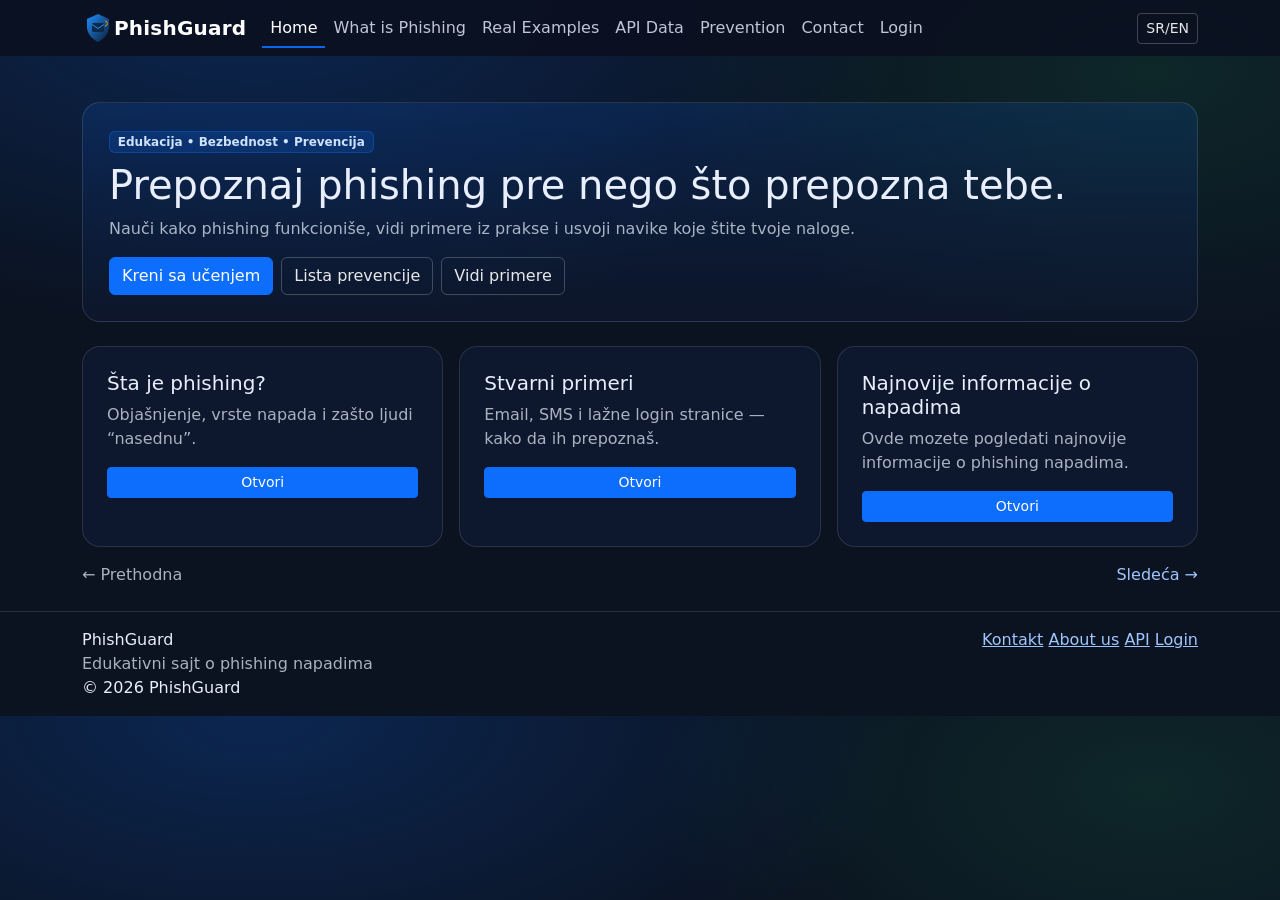
==== index.html @ 074063c1 "first commit" ====
<!doctype html>
<html lang="sr">
    <head>
        <meta charset="utf-8" />
        <meta name="viewport" content="width=device-width, initial-scale=1" />
        <title>PhishGuard</title>
        <link
            href="https://cdn.jsdelivr.net/npm/bootstrap@5.3.3/dist/css/bootstrap.min.css"
            rel="stylesheet"
        />
        <link href="styles.css" rel="stylesheet" />
    </head>
    <body>
        <nav class="navbar navbar-expand-lg navbar-dark fixed-top">
            <div class="container">
                <img
                    src="/assets/phishguard_icon.svg"
                    alt="PhishGuard logo"
                    width="32"
                />
                <a class="navbar-brand" href="index.html"> PhishGuard</a>
                <button
                    class="navbar-toggler"
                    type="button"
                    data-bs-toggle="collapse"
                    data-bs-target="#navMain"
                >
                    <span class="navbar-toggler-icon"></span>
                </button>

                <div class="collapse navbar-collapse" id="navMain">
                    <ul class="navbar-nav me-auto mb-2 mb-lg-0">
                        <li class="nav-item">
                            <a class="nav-link active" href="index.html"
                                >Home</a
                            >
                        </li>
                        <li class="nav-item">
                            <a class="nav-link" href="what-is-phishing.html"
                                >What is Phishing</a
                            >
                        </li>
                        <li class="nav-item">
                            <a class="nav-link" href="real-examples.html"
                                >Real Examples</a
                            >
                        </li>
                        <li class="nav-item">
                            <a class="nav-link" href="api-data.html"
                                >API Data</a
                            >
                        </li>
                        <li class="nav-item">
                            <a class="nav-link" href="prevention.html"
                                >Prevention</a
                            >
                        </li>
                        <li class="nav-item">
                            <a class="nav-link" href="contact.html">Contact</a>
                        </li>
                        <li class="nav-item">
                            <a class="nav-link" href="login.html">Login</a>
                        </li>
                    </ul>

                    <button
                        class="btn btn-outline-light btn-sm"
                        type="button"
                        id="translateBtn"
                        aria-label="Prevedi sadržaj"
                        title="Prevedi (SR/EN)"
                    >
                        SR/EN
                    </button>
                    <div id="google_translate_element"></div>
                </div>
            </div>
        </nav>

        <main class="container py-4">
            <div class="hero mb-4">
                <span class="badge badge-soft mb-2"
                    >Edukacija • Bezbednost • Prevencija</span
                >
                <h1 class="display-6 mb-2" data-i18n="home.title">
                    Prepoznaj phishing pre nego što prepozna tebe.
                </h1>
                <p class="text-muted mb-3" data-i18n="home.lead">
                    Nauči kako phishing funkcioniše, vidi primere iz prakse i
                    usvoji navike koje štite tvoje naloge.
                </p>
                <div class="d-flex flex-wrap gap-2">
                    <a class="btn btn-primary" href="what-is-phishing.html"
                        >Kreni sa učenjem</a
                    >
                    <a class="btn btn-outline-light" href="prevention.html"
                        >Lista prevencije</a
                    >
                    <a class="btn btn-outline-light" href="real-examples.html"
                        >Vidi primere</a
                    >
                </div>
            </div>

            <div class="row g-3">
                <div class="col-md-4">
                    <div class="card p-4 h-100">
                        <h5>Šta je phishing?</h5>
                        <p class="text-muted">
                            Objašnjenje, vrste napada i zašto ljudi “nasednu”.
                        </p>
                        <a
                            class="btn btn-sm btn-primary"
                            href="what-is-phishing.html"
                            >Otvori</a
                        >
                    </div>
                </div>
                <div class="col-md-4">
                    <div class="card p-4 h-100">
                        <h5>Stvarni primeri</h5>
                        <p class="text-muted">
                            Email, SMS i lažne login stranice — kako da ih
                            prepoznaš.
                        </p>
                        <a
                            class="btn btn-sm btn-primary"
                            href="real-examples.html"
                            >Otvori</a
                        >
                    </div>
                </div>
                <div class="col-md-4">
                    <div class="card p-4 h-100">
                        <h5>Najnovije informacije o napadima</h5>
                        <p class="text-muted">
                            Ovde mozete pogledati najnovije informacije o
                            phishing napadima.
                        </p>
                        <a class="btn btn-sm btn-primary" href="api-data.html"
                            >Otvori</a
                        >
                    </div>
                </div>
            </div>

            <div class="d-flex justify-content-between mt-3">
                <span class="text-muted">← Prethodna</span>
                <a class="text-decoration-none" href="what-is-phishing.html"
                    >Sledeća →</a
                >
            </div>
        </main>

        <footer class="site-footer">
            <div
                class="container d-flex flex-column flex-md-row justify-content-between align-items-start gap-2"
            >
                <div>
                    <div class="footer-brand">PhishGuard</div>
                    <div class="text-muted">
                        Edukativni sajt o phishing napadima
                    </div>
                </div>

                <div class="footer-links">
                    <a href="contact.html">Kontakt</a>
                    <a href="prevention.html">About us</a>
                    <a href="api-data.html">API</a>
                    <a href="login.html">Login</a>
                </div>
            </div>

            <div class="container footer-bottom">© 2026 PhishGuard</div>
        </footer>
    </body>
    <script src="//translate.google.com/translate_a/element.js?cb=googleTranslateElementInit"></script>
    <script src="scripts/api-data.js"></script>
</html>
---- styles.css ----
:root {
    --brand: #0d6efd;
    --bg: #0b1220;
    --card: #0f1a33;
    --text: #e8eefc;
    --muted: rgba(232, 238, 252, 0.72);
    --border: rgba(255, 255, 255, 0.12);
}

body {
    height: 100%;
}

body {
    padding-top: 78px;
    background:
        radial-gradient(
            1200px 600px at 20% 0%,
            rgba(13, 110, 253, 0.22),
            transparent 55%
        ),
        radial-gradient(
            900px 500px at 90% 10%,
            rgba(25, 135, 84, 0.18),
            transparent 55%
        ),
        var(--bg);
    color: var(--text);
}

a {
    color: #9ec5fe;
}
a:hover {
    color: #cfe2ff;
}

.navbar {
    backdrop-filter: none;
    background: rgba(10, 16, 32, 0.9) !important;
}

.navbar-brand {
    font-weight: 700;
    letter-spacing: 0.2px;
}

.nav-link {
    color: rgba(232, 238, 252, 0.82) !important;
}
.nav-link:hover {
    color: var(--text) !important;
}

.nav-link.active {
    color: #ffffff !important;
    border-bottom: 2px solid rgba(13, 110, 253, 0.9);
    padding-bottom: 0.35rem;
}

.hero {
    border: 1px solid var(--border);
    background: linear-gradient(
        180deg,
        rgba(13, 110, 253, 0.14),
        rgba(15, 26, 51, 0.55)
    );
    border-radius: 18px;
    padding: 26px;
}

.card {
    background: rgba(15, 26, 51, 0.72);
    border: 1px solid var(--border);
    color: var(--text);
    border-radius: 18px;
}

.badge-soft {
    background: rgba(13, 110, 253, 0.18);
    border: 1px solid rgba(13, 110, 253, 0.35);
    color: #cfe2ff;
}

.text-muted {
    color: var(--muted) !important;
}

.btn-outline-light {
    border-color: rgba(255, 255, 255, 0.22);
    color: rgba(255, 255, 255, 0.9);
}
.btn-outline-light:hover {
    border-color: rgba(255, 255, 255, 0.35);
}

.site-footer {
    border-top: 1px solid var(--border);
    background: transparent;
    padding: 16px 0;
    margin-top: 0;
}

*/ .lang-toggle input {
    position: absolute;
    opacity: 0;
    pointer-events: none;
}

.lang-toggle .btn {
    padding: 0.35rem 0.6rem;
    border-radius: 999px;
    font-weight: 600;
}

.lang-toggle .btn + .btn {
    margin-left: 0.35rem;
}

/* da se maknw dugme */
#lang-en:checked ~ .page .sr {
    display: none;
}
#lang-sr:checked ~ .page .en {
    display: none;
}

/* da vidimo koji jezik koristimo */
#lang-en:checked ~ .page .btn-lang-en {
    background: rgba(13, 110, 253, 0.25);
    border-color: rgba(13, 110, 253, 0.45);
}
#lang-sr:checked ~ .page .btn-lang-sr {
    background: rgba(13, 110, 253, 0.25);
    border-color: rgba(13, 110, 253, 0.45);
}

/* form*/
.form-control,
.form-select {
    background: rgba(255, 255, 255, 0.06);
    border: 1px solid rgba(255, 255, 255, 0.16);
    color: var(--text);
}
.form-control:focus,
.form-select:focus {
    background: rgba(255, 255, 255, 0.08);
    border-color: rgba(13, 110, 253, 0.55);
    box-shadow: 0 0 0 0.25rem rgba(13, 110, 253, 0.2);
    color: var(--text);
}
.form-control::placeholder {
    color: rgba(232, 238, 252, 0.55);
}
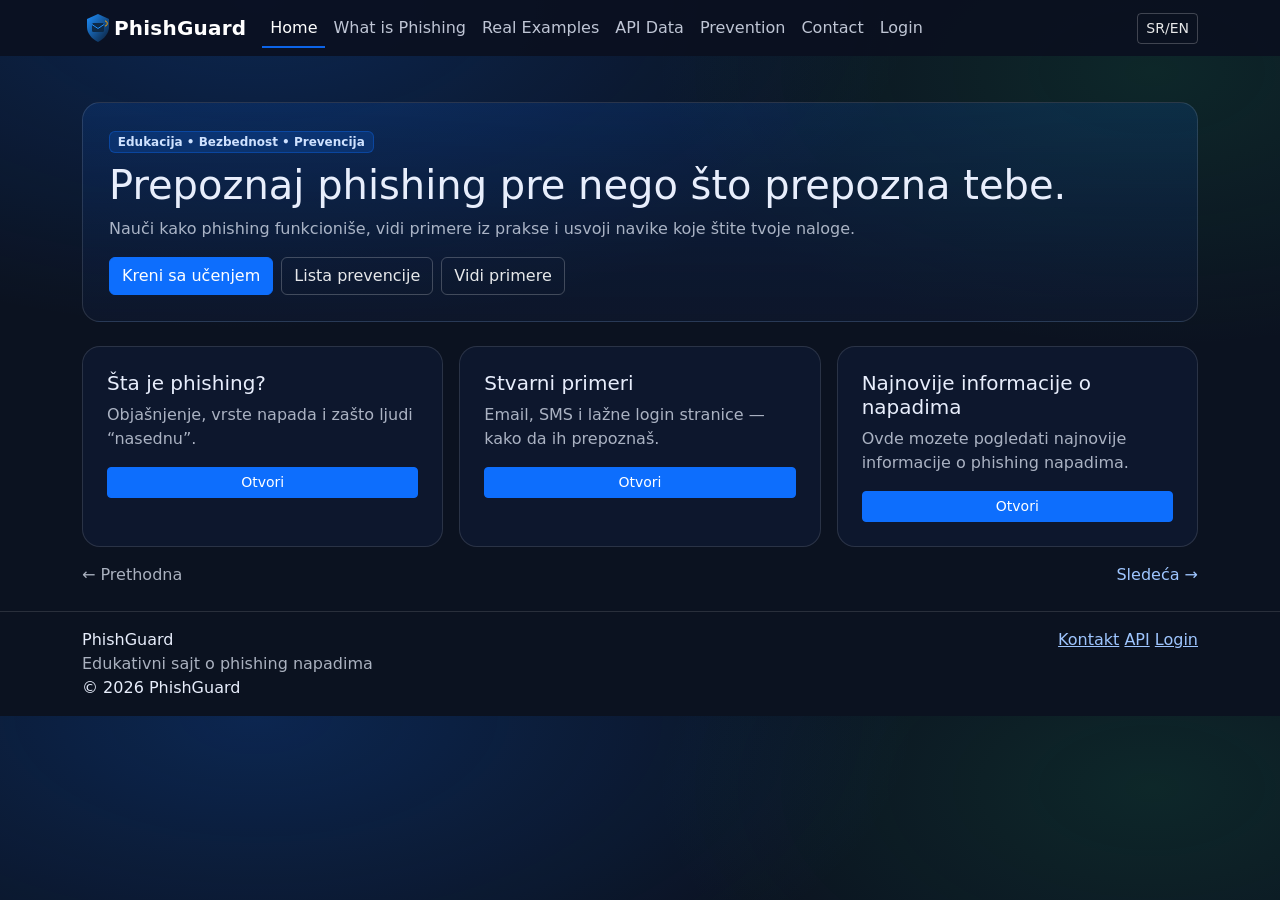
==== commit 45cab5f5: "vercel" ====
--- a/index.html
+++ b/index.html
@@ -8,7 +8,7 @@
             href="https://cdn.jsdelivr.net/npm/bootstrap@5.3.3/dist/css/bootstrap.min.css"
             rel="stylesheet"
         />
-        <link href="styles.css" rel="stylesheet" />
+        <link href="/assets/styles.css" rel="stylesheet" />
     </head>
     <body>
         <nav class="navbar navbar-expand-lg navbar-dark fixed-top">
@@ -31,35 +31,60 @@
                 <div class="collapse navbar-collapse" id="navMain">
                     <ul class="navbar-nav me-auto mb-2 mb-lg-0">
                         <li class="nav-item">
-                            <a class="nav-link active" href="index.html"
+                            <a
+                                class="nav-link active"
+                                href="index.html "
+                                data-i18n="nav.home"
                                 >Home</a
                             >
                         </li>
                         <li class="nav-item">
-                            <a class="nav-link" href="what-is-phishing.html"
+                            <a
+                                class="nav-link"
+                                href="what-is-phishing.html"
+                                data-i18n="nav.whatIs"
                                 >What is Phishing</a
                             >
                         </li>
                         <li class="nav-item">
-                            <a class="nav-link" href="real-examples.html"
+                            <a
+                                class="nav-link"
+                                href="real-examples.html"
+                                data-i18n="nav.examples"
                                 >Real Examples</a
                             >
                         </li>
                         <li class="nav-item">
-                            <a class="nav-link" href="api-data.html"
+                            <a
+                                class="nav-link"
+                                href="api-data.html"
+                                data-i18n="nav.api"
                                 >API Data</a
                             >
                         </li>
                         <li class="nav-item">
-                            <a class="nav-link" href="prevention.html"
+                            <a
+                                class="nav-link"
+                                href="prevention.html"
+                                data-i18n="nav.prevention"
                                 >Prevention</a
                             >
                         </li>
                         <li class="nav-item">
-                            <a class="nav-link" href="contact.html">Contact</a>
-                        </li>
-                        <li class="nav-item">
-                            <a class="nav-link" href="login.html">Login</a>
+                            <a
+                                class="nav-link"
+                                href="contact.html"
+                                data-i18n="nav.contact"
+                                >Contact</a
+                            >
+                        </li>
+                        <li class="nav-item">
+                            <a
+                                class="nav-link"
+                                href="login.html"
+                                data-i18n="nav.login"
+                                >Login</a
+                            >
                         </li>
                     </ul>
 
@@ -67,19 +92,16 @@
                         class="btn btn-outline-light btn-sm"
                         type="button"
                         id="translateBtn"
-                        aria-label="Prevedi sadržaj"
-                        title="Prevedi (SR/EN)"
                     >
                         SR/EN
                     </button>
-                    <div id="google_translate_element"></div>
                 </div>
             </div>
         </nav>
 
         <main class="container py-4">
             <div class="hero mb-4">
-                <span class="badge badge-soft mb-2"
+                <span class="badge badge-soft mb-2" data-i18n="home.kicker"
                     >Edukacija • Bezbednost • Prevencija</span
                 >
                 <h1 class="display-6 mb-2" data-i18n="home.title">
@@ -90,13 +112,22 @@
                     usvoji navike koje štite tvoje naloge.
                 </p>
                 <div class="d-flex flex-wrap gap-2">
-                    <a class="btn btn-primary" href="what-is-phishing.html"
+                    <a
+                        class="btn btn-primary"
+                        href="what-is-phishing.html"
+                        data-i18n="home.ctaLearn"
                         >Kreni sa učenjem</a
                     >
-                    <a class="btn btn-outline-light" href="prevention.html"
+                    <a
+                        class="btn btn-outline-light"
+                        href="prevention.html"
+                        data-i18n="home.ctaPrevention"
                         >Lista prevencije</a
                     >
-                    <a class="btn btn-outline-light" href="real-examples.html"
+                    <a
+                        class="btn btn-outline-light"
+                        href="real-examples.html"
+                        data-i18n="home.ctaExamples"
                         >Vidi primere</a
                     >
                 </div>
@@ -104,14 +135,15 @@
 
             <div class="row g-3">
                 <div class="col-md-4">
-                    <div class="card p-4 h-100">
+                    <div class="card p-4 h-100" data-i18n="home.card1Title">
                         <h5>Šta je phishing?</h5>
-                        <p class="text-muted">
+                        <p class="text-muted" data-i18n="home.card1Text">
                             Objašnjenje, vrste napada i zašto ljudi “nasednu”.
                         </p>
                         <a
                             class="btn btn-sm btn-primary"
                             href="what-is-phishing.html"
+                            data-i18n="common.open"
                             >Otvori</a
                         >
                     </div>
@@ -145,8 +177,13 @@
             </div>
 
             <div class="d-flex justify-content-between mt-3">
-                <span class="text-muted">← Prethodna</span>
-                <a class="text-decoration-none" href="what-is-phishing.html"
+                <span class="text-muted" data-i18n="common.prev"
+                    >← Prethodna</span
+                >
+                <a
+                    class="text-decoration-none"
+                    href="what-is-phishing.html"
+                    data-i18n="common.next"
                     >Sledeća →</a
                 >
             </div>
@@ -158,22 +195,27 @@
             >
                 <div>
                     <div class="footer-brand">PhishGuard</div>
-                    <div class="text-muted">
+                    <div class="text-muted" data-i18n="common.footerTagline">
                         Edukativni sajt o phishing napadima
                     </div>
                 </div>
 
                 <div class="footer-links">
-                    <a href="contact.html">Kontakt</a>
-                    <a href="prevention.html">About us</a>
-                    <a href="api-data.html">API</a>
-                    <a href="login.html">Login</a>
+                    <a href="contact.html" data-i18n="footer.contact"
+                        >Kontakt</a
+                    >
+                    <!-- <a href="about-us.html" data-i18n="footer.about"
+                        >About us</a
+                    > -->
+                    <a href="api-data.html" data-i18n="footer.api">API</a>
+                    <a href="login.html" data-i18n="footer.login">Login</a>
                 </div>
             </div>
 
             <div class="container footer-bottom">© 2026 PhishGuard</div>
         </footer>
     </body>
-    <script src="//translate.google.com/translate_a/element.js?cb=googleTranslateElementInit"></script>
-    <script src="scripts/api-data.js"></script>
+    <script src="https://cdn.jsdelivr.net/npm/bootstrap@5.3.3/dist/js/bootstrap.bundle.min.js"></script>
+
+    <script src="scripts/script.js"></script>
 </html>
--- a/assets/styles.css
+++ b/assets/styles.css
@@ -0,0 +1,151 @@
+:root {
+    --brand: #0d6efd;
+    --bg: #0b1220;
+    --card: #0f1a33;
+    --text: #e8eefc;
+    --muted: rgba(232, 238, 252, 0.72);
+    --border: rgba(255, 255, 255, 0.12);
+}
+
+body {
+    height: 100%;
+}
+
+body {
+    padding-top: 78px;
+    background:
+        radial-gradient(
+            1200px 600px at 20% 0%,
+            rgba(13, 110, 253, 0.22),
+            transparent 55%
+        ),
+        radial-gradient(
+            900px 500px at 90% 10%,
+            rgba(25, 135, 84, 0.18),
+            transparent 55%
+        ),
+        var(--bg);
+    color: var(--text);
+}
+
+a {
+    color: #9ec5fe;
+}
+a:hover {
+    color: #cfe2ff;
+}
+
+.navbar {
+    backdrop-filter: none;
+    background: rgba(10, 16, 32, 0.9) !important;
+}
+
+.navbar-brand {
+    font-weight: 700;
+    letter-spacing: 0.2px;
+}
+
+.nav-link {
+    color: rgba(232, 238, 252, 0.82) !important;
+}
+.nav-link:hover {
+    color: var(--text) !important;
+}
+
+.nav-link.active {
+    color: #ffffff !important;
+    border-bottom: 2px solid rgba(13, 110, 253, 0.9);
+    padding-bottom: 0.35rem;
+}
+
+.hero {
+    border: 1px solid var(--border);
+    background: linear-gradient(
+        180deg,
+        rgba(13, 110, 253, 0.14),
+        rgba(15, 26, 51, 0.55)
+    );
+    border-radius: 18px;
+    padding: 26px;
+}
+
+.card {
+    background: rgba(15, 26, 51, 0.72);
+    border: 1px solid var(--border);
+    color: var(--text);
+    border-radius: 18px;
+}
+
+.badge-soft {
+    background: rgba(13, 110, 253, 0.18);
+    border: 1px solid rgba(13, 110, 253, 0.35);
+    color: #cfe2ff;
+}
+
+.text-muted {
+    color: var(--muted) !important;
+}
+
+.btn-outline-light {
+    border-color: rgba(255, 255, 255, 0.22);
+    color: rgba(255, 255, 255, 0.9);
+}
+.btn-outline-light:hover {
+    border-color: rgba(255, 255, 255, 0.35);
+}
+
+.site-footer {
+    border-top: 1px solid var(--border);
+    background: transparent;
+    padding: 16px 0;
+    margin-top: 0;
+}
+
+*/ .lang-toggle input {
+    position: absolute;
+    opacity: 0;
+    pointer-events: none;
+}
+
+.lang-toggle .btn {
+    padding: 0.35rem 0.6rem;
+    border-radius: 999px;
+    font-weight: 600;
+}
+
+.lang-toggle .btn + .btn {
+    margin-left: 0.35rem;
+}
+
+#lang-en:checked ~ .page .sr {
+    display: none;
+}
+#lang-sr:checked ~ .page .en {
+    display: none;
+}
+
+#lang-en:checked ~ .page .btn-lang-en {
+    background: rgba(13, 110, 253, 0.25);
+    border-color: rgba(13, 110, 253, 0.45);
+}
+#lang-sr:checked ~ .page .btn-lang-sr {
+    background: rgba(13, 110, 253, 0.25);
+    border-color: rgba(13, 110, 253, 0.45);
+}
+
+.form-control,
+.form-select {
+    background: rgba(255, 255, 255, 0.06);
+    border: 1px solid rgba(255, 255, 255, 0.16);
+    color: var(--text);
+}
+.form-control:focus,
+.form-select:focus {
+    background: rgba(255, 255, 255, 0.08);
+    border-color: rgba(13, 110, 253, 0.55);
+    box-shadow: 0 0 0 0.25rem rgba(13, 110, 253, 0.2);
+    color: var(--text);
+}
+.form-control::placeholder {
+    color: rgba(232, 238, 252, 0.55);
+}
